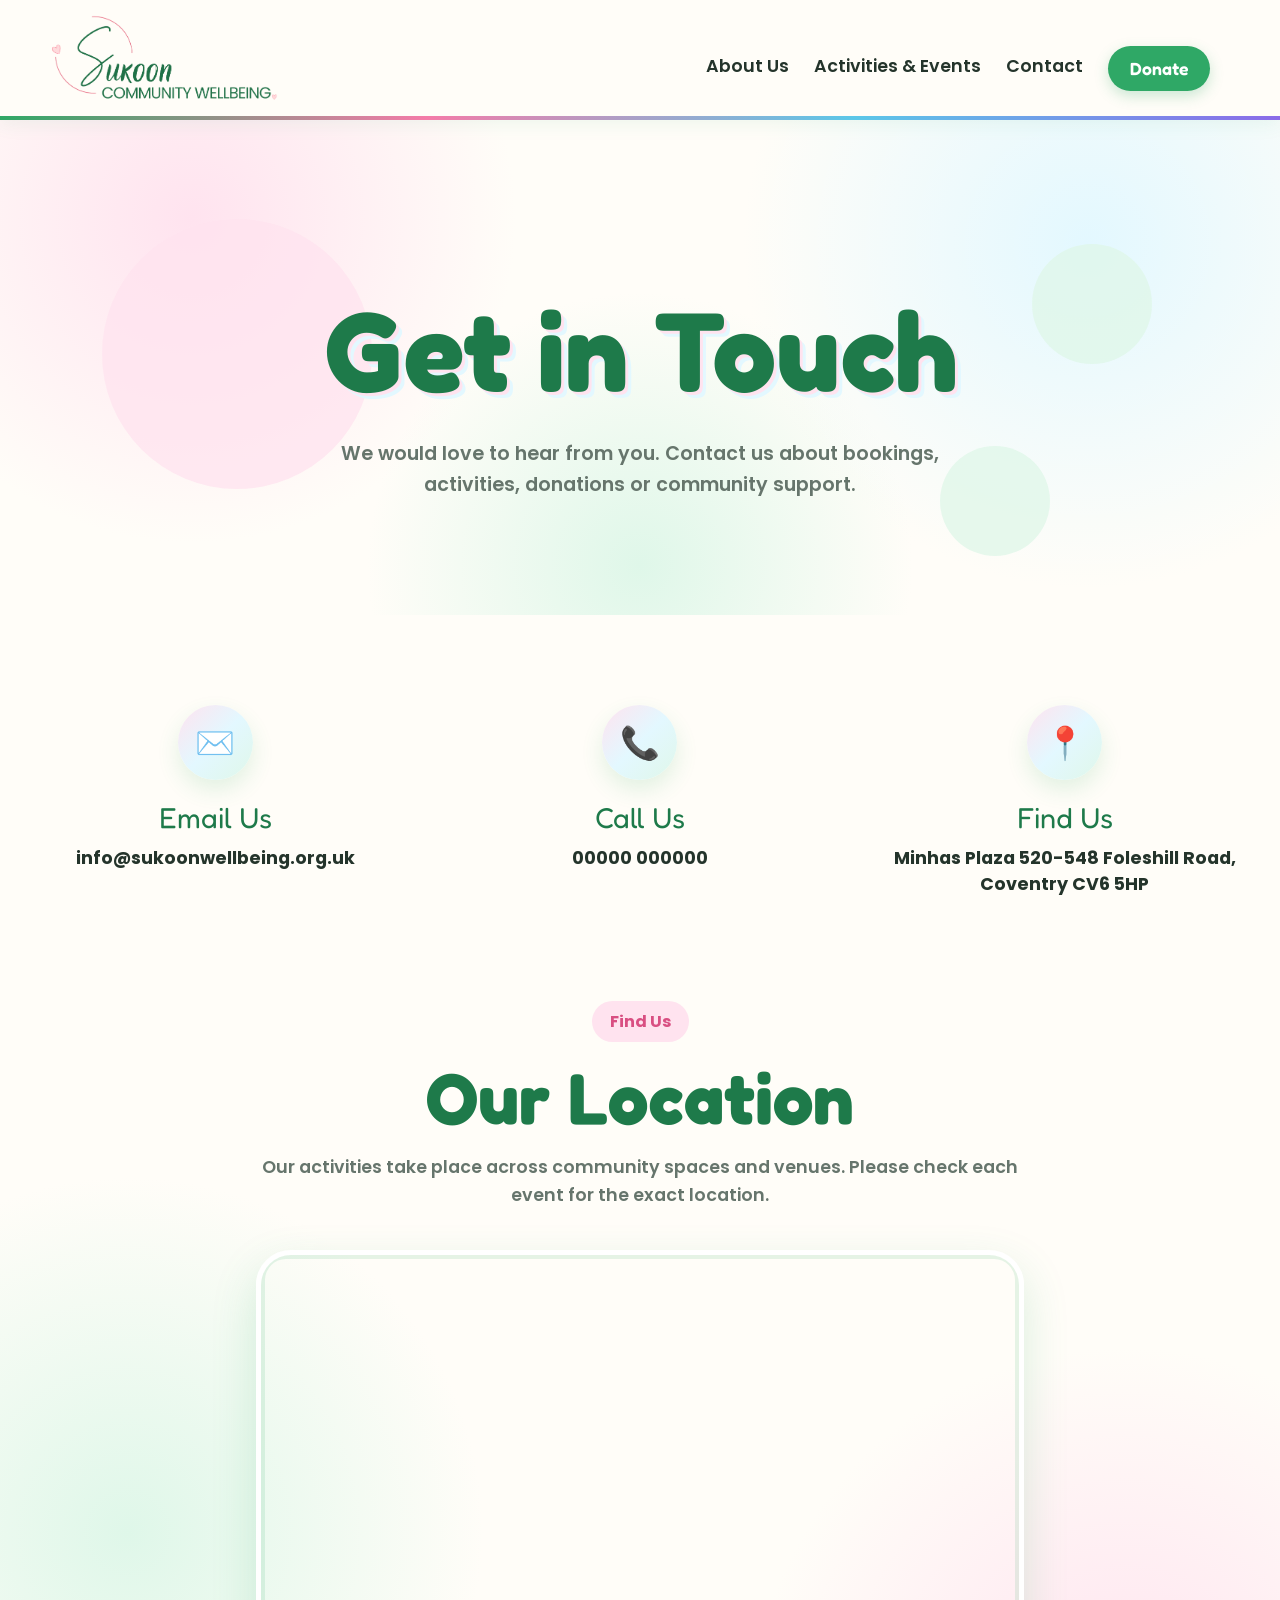
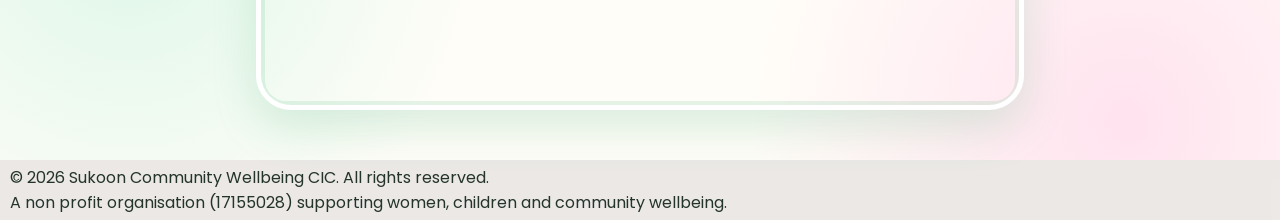
==== contact/index.html @ 09631a41 "Create index.html" ====
<!DOCTYPE html>
<html lang="en">
<head>
  <meta charset="UTF-8" />
  <meta name="viewport" content="width=device-width, initial-scale=1.0" />
  <title>Contact Us | Sukoon Community Wellbeing CIC</title>
  <link rel="preconnect" href="https://fonts.googleapis.com">
	<link rel="preconnect" href="https://fonts.gstatic.com" crossorigin>
	<link href="https://fonts.googleapis.com/css2?family=Fredoka:wght@500;600;700&family=Poppins:wght@400;500;600;700;800&display=swap" rel="stylesheet">
  <link rel="stylesheet" href="/static/css/stiles.css" />
  <link rel="stylesheet" href="/static/css/contact.css" />
  <link rel="icon" type="image/x-icon" href="/static/images/favicon.png">
</head>

<body>
  <nav class="navbar">
    <div class="nav-container">
      <a href="/" class="brand" aria-label="Sukoon home">
        <img
          src="/static/images/logoLong.png"
          alt="Sukoon Community Wellbeing CIC logo"
          class="site-logo"
        />
      </a>

      <button class="menu-toggle" onclick="toggleMenu()" aria-label="Open menu">
        ☰
      </button>
      <ul class="nav-links" id="navLinks">
        <li><a href="/about">About Us</a></li>
        <li><a href="/events">Activities & Events</a></li>
        <li><a href="/contact">Contact</a></li>
		    <a href="/donate" class="nav-button desktop-book-button">Donate</a>
      </ul>
    </div>
  </nav>

  <header class="contact-header">
    <div class="contact-header-content">
      <h1>Get in Touch</h1>
      <p>
        We would love to hear from you. Contact us about bookings, activities,
        donations or community support.
      </p>
    </div>
    <span class="contact-bubble bubble-one"></span>
    <span class="contact-bubble bubble-two"></span>
    <span class="contact-bubble bubble-three"></span>
  </header>


	<section class="contact-page-details">
		<div class="contact-details-wrap">
			<div class="contact-detail">
				<div class="contact-icon-soft">✉️</div>
				<span class="contact-detail-label">Email Us</span>
				<a href="mailto:info@sukoonwellbeing.org.uk">
					info@sukoonwellbeing.org.uk
				</a>
			</div>

			<div class="contact-detail">
				<div class="contact-icon-soft">📞</div>
				<span class="contact-detail-label">Call Us</span>
				<a href="tel:00000000000">
					00000 000000
				</a>
			</div>

			<div class="contact-detail">
				<div class="contact-icon-soft">📍</div>
				<span class="contact-detail-label">Find Us</span>
				<p>
					Minhas Plaza 520-548 Foleshill Road,
				</p>
				<br><p>Coventry CV6 5HP</p>
			</div>
		</div>
	</section>


  <section class="map-section">
    <div class="section-heading">
      <span class="section-label">Find Us</span>
      <h2>Our Location</h2>
      <p>
        Our activities take place across community spaces and venues. Please
        check each event for the exact location.
      </p>
    </div>

    <div class="map-wrap">
      <iframe
        src="https://www.google.com/maps?q=Coventry%20United%20Kingdom&output=embed"
        width="100%"
        height="450"
        style="border:0;"
        allowfullscreen=""
        loading="lazy">
      </iframe>
    </div>
  </section>

  
  <footer class="footer">
    <div class="footer-container">
      <p>© 2026 Sukoon Community Wellbeing CIC. All rights reserved.</p>
      <p>A non profit organisation (17155028) supporting women, children and community wellbeing.</p>
    </div>
  </footer>
  
  <script src="/static/js/jarvis.js"></script>
  
</body>
</html>
---- static/css/stiles.css ----
:root {
  --green: #2FA866;
  --green-dark: #1E7A4A;
  --green-light: #DFF7E9;
  --pink: #F47BA8;
  --pink-dark: #D94F82;
  --pink-light: #FFE3EF;
  --blue: #5BC7E8;
  --blue-light: #E3F8FF;
  --purple: #8B6BE8;
  --purple-light: #EEE9FF;

  --bg-main: #FFFDF8;
  --bg-soft: #F7FFF9;
  --bg-card: #FFFFFF;

  --text-main: #24342B;
  --text-muted: #66756C;
  --text-light: #FFFFFF;

  --border-soft: #D8EFE1;
  --shadow-soft: 0 8px 24px rgba(47, 168, 102, 0.15);

  --button-primary: var(--green);
  --button-primary-hover: var(--green-dark);
  --button-secondary: var(--pink);
  --button-secondary-hover: var(--pink-dark);

  --font-main: "Poppins", "Arial", sans-serif;
  --font-fun: "Fredoka", "Poppins", sans-serif;

  --max-width: 1200px;
  --radius-small: 8px;
  --radius-medium: 18px;
  --radius-large: 30px;
}

html,
body {
  max-width: 100%;
  overflow-x: hidden;
}

* {
  margin: 0;
  padding: 0;
  box-sizing: border-box;
}

body {
  font-family: var(--font-main);
  background: var(--bg-main);
  color: var(--text-main);
}


.navbar {
  width: 100%;
  background: var(--bg-main);
  position: sticky;
  top: 0;
  z-index: 1000;
  border-bottom: 4px solid transparent;
  border-image: linear-gradient(
    90deg,
    var(--green),
    var(--pink),
    var(--blue),
    var(--purple)
  ) 1;
  box-shadow: 0 4px 18px rgba(47, 168, 102, 0.08);
}

.nav-container {
  width: 100%;
  max-width: none;
  margin: 0;
  padding: 12px 40px;
  display: grid;
  grid-template-columns: auto 1fr auto;
  align-items: center;
  gap: 30px;
}

.brand {
  display: flex;
  align-items: center;
  text-decoration: none;
  justify-self: start;
}

.site-logo {
  width: 250px;
  max-width: 100%;
  height: auto;
  display: block;
}

.nav-links {
  list-style: none;
  display: flex;
  align-items: center;
  justify-content: right;
  gap: 25px;
  margin: 0;
  padding: 0;
  justify-self: right;
  padding-top: 15px;
}

.nav-links a {
  text-decoration: none;
  color: var(--text-main);
  font-size: 1.1rem;
  font-weight: 600;
  transition: all 0.25s ease;
  position: relative;
}

.nav-links a:hover {
  color: var(--green-dark);
}

.nav-links a::after {
  content: "";
  width: 0;
  height: 3px;
  background: var(--pink);
  border-radius: 20px;
  position: absolute;
  left: 0;
  bottom: -7px;
  transition: width 0.25s ease;
}

.nav-links a:hover::after {
  width: 100%;
}

.nav-button {
  text-decoration: none;
  background: var(--green);
  color: var(--text-light) !important;
  padding: 12px 22px;
  border-radius: var(--radius-large);
  font-size: 15px;
  font-weight: 600;
  font-family: var(--font-fun);
  white-space: nowrap;
  box-shadow: 0 5px 14px rgba(47, 168, 102, 0.25);
  transition: all 0.25s ease;
  justify-self: end;
  margin-top: 5px;
}

.nav-button:hover {
  background: var(--button-primary-hover);
  color: var(--text-light) !important;
  transform: translateY(-2px);
}

.nav-button::after {
  display: none;
}


.menu-toggle {
  display: none;
  background: transparent;
  border: none;
  outline: none;
  box-shadow: none;
  padding: 0;
  margin: 0;
  font-size: 30px;
  color: var(--green-dark);
  cursor: pointer;
}

.menu-toggle:focus,
.menu-toggle:active {
  outline: none;
  border: none;
  box-shadow: none;
  background: transparent;
}


.reveal{
  opacity:0;
  transform:translateY(28px);
  transition:.8s ease;
}

.reveal.active{
  opacity:1;
  transform:translateY(0);
}


.home-header {
  min-height: 75vh;
  background:
    radial-gradient(circle at 15% 20%, var(--green-light) 0%, transparent 35%),
    radial-gradient(circle at 85% 25%, var(--pink-light) 0%, transparent 30%),
    radial-gradient(circle at 50% 0%, var(--blue-light) 0%, transparent 70%),
    var(--bg-main);
  display: flex;
  align-items: center;
  justify-content: center;
  text-align: center;
  padding: 90px 24px 70px;
  position: relative;
  overflow: hidden;
}

.header-image-circle {
  position: absolute;
  width: 260px;
  height: 260px;
  border-radius: 50%;
  overflow: hidden;
  box-shadow: 0 14px 30px rgba(47, 168, 101, 0.251);
  z-index: 1;
}

.header-image-circle img {
  width: 100%;
  height: 100%;
  object-fit: cover;
}

.header-image-left {
  left: 4%;
  top: 5.25%;
  transform: rotate(-5deg);
}

.header-image-right {
  right: 6%;
  bottom: 18%;
  width: 170px;
  height: 170px;
  transform: rotate(5deg);
}

.header-image-circle::after {
  content: "";
  position: absolute;
  inset: -12px;
  border-radius: 50%;
  background: var(--pink-light);
  z-index: -1;
}

.home-header-content {
  max-width: 79%;
  margin: 0 auto;
  position: relative;
  z-index: 2;
}

.home-header h1 {
  font-family: var(--font-fun);
  font-size: clamp(3.2rem, 8vw, 7rem);
  line-height: 1.02;
  font-weight: 700;
  color: var(--green-dark);
  letter-spacing: -1px;
  margin-bottom: 22px;
  text-shadow:
    3px 3px 0 var(--pink-light),
    6px 6px 0 var(--blue-light);
}

.home-header p {
  font-family: var(--font-main);
  font-size: clamp(1.4rem, 3vw, 2.2rem);
  line-height: 1.35;
  font-weight: 600;
  color: var(--pink-dark);
  margin-bottom: 34px;
}

.header-buttons {
  display: flex;
  justify-content: center;
  align-items: center;
  gap: 18px;
  flex-wrap: wrap;
}


.btn {
  display: inline-block;
  text-decoration: none;
  padding: 14px 28px;
  border-radius: var(--radius-large);
  font-size: 16px;
  font-weight: 800;
  transition: all 0.25s ease;
}

.btn-primary {
  background: var(--green);
  color: var(--text-light);
  box-shadow: 0 8px 20px rgba(47, 168, 102, 0.25);
}

.btn-primary:hover {
  background: var(--green-dark);
  transform: translateY(-3px);
}

.btn-secondary {
  background: var(--pink-light);
  color: var(--pink-dark);
  border: 2px solid var(--pink);
}

.btn-secondary:hover {
  background: var(--pink);
  color: var(--text-light);
  transform: translateY(-3px);
}

.btn-ghost {
  background: transparent;
  color: var(--green-dark);
  border: 2px solid var(--green);
}

.btn-ghost:hover {
  background: var(--blue);
  border: 2px solid var(--blue-light);
  color: var(--text-light);
  transform: translateY(-3px);
}


.section-container {
  max-width: var(--max-width);
  margin: 0 auto;
  padding-top: 2.5%;
}

.section-heading {
  text-align: center;
  margin: 0 auto 45px;
}

.section-label {
  display: inline-block;
  font-family: var(--font-main);
  font-size: 1rem;
  font-weight: 700;
  color: var(--pink-dark);
  background: var(--pink-light);
  padding: 8px 18px;
  border-radius: var(--radius-large);
  margin-bottom: 16px;
}

.section-heading h2 {
  font-family: var(--font-main);
  font-size: clamp(2rem, 5vw, 3.8rem);
  line-height: 1.1;
  color: var(--green-dark);
  margin-bottom: 16px;
}

.section-heading p {
  font-size: 1.1rem;
  color: var(--text-muted);
  font-weight: 500;
}


.bulletin-board {
  background:linear-gradient(135deg, #d6a96b, #c78c48);
  border: 14px solid #a96d35;
  border-radius: 28px;
  padding: 42px;
  box-shadow: 0 18px 40px rgba(83, 51, 20, 0.347),
    inset 0 0 0 4px rgba(255, 255, 255, 0.095);
  display: grid;
  grid-template-columns: repeat(3, 1fr);
  gap: 28px;
  position: relative;
}

.board-note {
  min-height: 210px;
  padding: 34px 24px 24px;
  border-radius: 8px;
  text-decoration: none;
  color: var(--text-main);
  position: relative;
  z-index: 2;
  display: flex;
  flex-direction: column;
  justify-content: center;
  align-items: center;
  text-align: center;
  box-shadow: 0 10px 18px rgba(48, 31, 12, 0.18);
  transition: all 0.25s ease;
}

.board-note:hover {
  transform: translateY(-8px) rotate(0deg) scale(1.03);
  box-shadow: 0 18px 28px rgba(48, 31, 12, 0.25);
}
.board-note:nth-child(1) {
  transform: rotate(-2deg);
}
.board-note:nth-child(2) {
  transform: rotate(1.5deg);
}
.board-note:nth-child(3) {
  transform: rotate(-1deg);
}
.board-note:nth-child(4) {
  transform: rotate(2deg);
}
.board-note:nth-child(5) {
  transform: rotate(-1.5deg);
}
.board-note:nth-child(6) {
  transform: rotate(1deg);
}
.board-note:hover:nth-child(n) {
  transform: translateY(-8px) rotate(0deg) scale(1.03);
}

.note-icon {
  font-size: 2.4rem;
  margin-bottom: 10px;
}

.board-note h3 {
  font-family: var(--font-fun);
  font-size: 1.65rem;
  color: var(--green-dark);
  margin-bottom: 8px;
}

.board-note p {
  font-size: 0.98rem;
  line-height: 1.5;
  color: var(--text-main);
  font-weight: 500;
}

.pin {
  width: 22px;
  height: 22px;
  background: var(--pink);
  border-radius: 50%;
  position: absolute;
  top: 12px;
  left: 50%;
  transform: translateX(-50%);
  box-shadow:
    inset 0 -3px 4px rgba(0, 0, 0, 0.15),
    0 3px 5px rgba(0, 0, 0, 0.2);
}

.pin::after {
  content: "";
  width: 8px;
  height: 8px;
  background: rgba(255, 255, 255, 0.7);
  border-radius: 50%;
  position: absolute;
  top: 4px;
  left: 5px;
}

.note-pink {
  background: var(--pink-light);
}
.note-green {
  background: var(--green-light);
}
.note-blue {
  background: var(--blue-light);
}
.note-purple {
  background: var(--purple-light);
}
.note-yellow {
  background: #fff4b8;
}
.note-orange {
  background: #ffe0b8;
}

.board-button-area {
  grid-column: 1 / -1;
  display: flex;
  justify-content: center;
  position: relative;
  z-index: 2;
  margin-top: 10px;
}


.about-parallax {
  position: relative;
  min-height: 650px;
  background-image:
    linear-gradient(
      rgba(47, 168, 102, 0.45),
      rgba(244, 123, 168, 0.35)
    ),
    url("https://www.sukoonwellbeing.org.uk/static/images/women.jpg");
  background-size: cover;
  background-position: center;
  background-attachment: fixed;
  display: flex;
  align-items: center;
  justify-content: center;
  overflow: hidden;
}

.about-parallax-overlay {
  width: 100%;
  padding: 120px 24px;
  display: flex;
  justify-content: center;
}

.about-parallax-content {
  max-width: 850px;
  background: rgba(255, 255, 255, 0.92);
  padding: 50px 46px;
  border-radius: 34px;
  text-align: center;

  box-shadow: 0 18px 45px rgba(47, 168, 102, 0.22);
  border: 4px solid rgba(255, 255, 255, 0.8);
}

.about-parallax-content h2 {
  font-family: var(--font-fun);
  font-size: clamp(2.2rem, 5vw, 4.2rem);
  line-height: 1.05;
  color: var(--green-dark);
  margin-bottom: 22px;
}

.about-parallax-content p {
  font-size: 1.1rem;
  line-height: 1.8;
  color: var(--text-main);
  font-weight: 500;
  margin-bottom: 18px;
}

.about-parallax-content .btn {
  margin-top: 18px;
}

.about-label {
  background: var(--green-light);
  color: var(--green-dark);
}

.zigzag-top,
.zigzag-bottom {
  position: absolute;
  left: 0;
  width: 100%;
  height: 70px;
  z-index: 3;
  pointer-events: none;
}
.zigzag-top {
  top: 0;
  background: var(--bg-main);
  clip-path: polygon(
    0 0,
    100% 0,
    100% 45%,
    95% 100%,
    90% 45%,
    85% 100%,
    80% 45%,
    75% 100%,
    70% 45%,
    65% 100%,
    60% 45%,
    55% 100%,
    50% 45%,
    45% 100%,
    40% 45%,
    35% 100%,
    30% 45%,
    25% 100%,
    20% 45%,
    15% 100%,
    10% 45%,
    5% 100%,
    0 45%
  );
}
.zigzag-bottom {
  bottom: 0;
  background: var(--bg-main);
  clip-path: polygon(
    0 55%,
    5% 0,
    10% 55%,
    15% 0,
    20% 55%,
    25% 0,
    30% 55%,
    35% 0,
    40% 55%,
    45% 0,
    50% 55%,
    55% 0,
    60% 55%,
    65% 0,
    70% 55%,
    75% 0,
    80% 55%,
    85% 0,
    90% 55%,
    95% 0,
    100% 55%,
    100% 100%,
    0 100%
  );
}


.reviews-section {
  padding: 90px 24px;
  background: var(--bg-main);
}

.reviews-grid {
  display: grid;
  grid-template-columns: repeat(3, 1fr);
  gap: 28px;
  margin-top: 45px;
}

.review-card {
  position: relative;
  padding: 34px 28px 28px;
  border-radius: 30px;
  box-shadow: 0 14px 30px rgba(47, 168, 102, 0.12);
  border: 3px solid rgba(255, 255, 255, 0.9);
  transition: all 0.25s ease;
  overflow: hidden;
}

.review-card:hover {
  transform: translateY(-8px);
  box-shadow: 0 20px 38px rgba(47, 168, 102, 0.18);
}

.review-card::after {
  content: "";
  position: absolute;
  bottom: -18px;
  left: 42px;
  width: 42px;
  height: 42px;
  background: inherit;
  transform: rotate(45deg);
  border-radius: 8px;
}

.review-card::before {
  content: "“";
  position: absolute;
  top: -8px;
  right: 24px;
  font-family: var(--font-fun);
  font-size: 6rem;
  color: rgba(255, 255, 255, 0.75);
  line-height: 1;
}

.review-stars {
  color: #f5a623;
  font-size: 1.2rem;
  letter-spacing: 2px;
  margin-bottom: 18px;
  position: relative;
  z-index: 2;
}

.review-card p {
  font-size: 1.02rem;
  line-height: 1.7;
  color: var(--text-main);
  font-weight: 500;
  margin-bottom: 26px;
  position: relative;
  z-index: 2;
}

.review-person {
  display: flex;
  align-items: center;
  gap: 14px;
  position: relative;
  z-index: 2;
}

.review-avatar {
  width: 48px;
  height: 48px;
  border-radius: 50%;
  background: var(--bg-card);
  color: var(--green-dark);
  display: flex;
  align-items: center;
  justify-content: center;
  font-family: var(--font-fun);
  font-size: 1.3rem;
  font-weight: 700;
  box-shadow: 0 6px 14px rgba(47, 168, 102, 0.14);
}

.review-person h3 {
  font-family: var(--font-fun);
  font-size: 1.15rem;
  color: var(--green-dark);
  margin: 0;
}

.review-person small {
  display: block;
  font-size: 0.88rem;
  color: var(--text-muted);
  font-weight: 600;
}

.review-pink {
  background: var(--pink-light);
}

.review-green {
  background: var(--green-light);
}

.review-blue {
  background: var(--blue-light);
}

.reviews-bottom {
  display: flex;
  justify-content: center;
  margin-top: 46px;
}


.contact-box {
  background: var(--bg-card);
  border-radius: 36px;
  padding: 46px;
  display: grid;
  grid-template-columns: 1fr 1fr;
  gap: 42px;
  align-items: center;
  box-shadow: 0 18px 45px rgba(47, 168, 102, 0.14);
  border: 3px solid var(--green-light);
}

.contact-text h2 {
  font-family: var(--font-fun);
  font-size: clamp(2.2rem, 5vw, 4rem);
  line-height: 1.05;
  color: var(--green-dark);
  margin-bottom: 18px;
}

.contact-text p {
  font-size: 1.08rem;
  line-height: 1.8;
  color: var(--text-muted);
  font-weight: 500;
}

.contact-details {
  background: linear-gradient(
    135deg,
    var(--pink-light),
    var(--blue-light),
    var(--green-light)
  );
  border-radius: 30px;
  padding: 32px;
  display: flex;
  flex-direction: column;
  gap: 20px;
}

.contact-item {
  background: rgba(255, 255, 255, 0.82);
  border-radius: 22px;
  padding: 18px 20px;
  display: flex;
  align-items: center;
  gap: 16px;
  box-shadow: 0 8px 18px rgba(47, 168, 102, 0.08);
}

.contact-icon {
  width: 52px;
  height: 52px;
  min-width: 52px;
  border-radius: 50%;
  background: var(--bg-card);
  display: flex;
  align-items: center;
  justify-content: center;
  font-size: 1.5rem;
}

.contact-item h3 {
  font-family: var(--font-fun);
  font-size: 1.25rem;
  color: var(--green-dark);
  margin-bottom: 3px;
}

.contact-item a {
  text-decoration: none;
  color: var(--text-main);
  font-weight: 700;
}

.contact-item a:hover {
  color: var(--pink-dark);
}

.social-links {
  display: flex;
  flex-wrap: wrap;
  gap: 10px;
}

.social-links a {
  background: var(--bg-card);
  padding: 7px 13px;
  border-radius: var(--radius-large);
  font-size: 0.9rem;
  color: var(--green-dark);
  font-weight: 800;
}

.social-links a:hover {
  background: var(--pink);
  color: var(--text-light);
}

.contact-page-btn {
  align-self: flex-start;
  margin-top: 6px;
}


.footer-container {
  background-color: #33243418;
  padding: 5px 10px;
}

@media (max-width: 950px) {
  .bulletin-board {
    grid-template-columns: repeat(2, 1fr);
    padding: 34px;
  }

  .reviews-grid {
    grid-template-columns: 1fr;
    max-width: 620px;
    margin-left: auto;
    margin-right: auto;
  }
}


@media (max-width: 850px) {
  .menu-toggle {
    display: block;
    justify-self: end;
    font-size: 1.5rem;
  }
  .brand {
    width: 60%;
  }
  .nav-links {
    position: absolute;
    top: 78px;
    left: 0;
    width: 100%;
    background: var(--bg-main);
    flex-direction: column;
    align-items: center;
    gap: 18px;
    padding: 24px 0;
    box-shadow: var(--shadow-soft);
    display: none;
  }
  .nav-links.active {
    display: flex;
  }
  .nav-links a {
    font-size: 16px;
  }
  .nav-button {
    margin-top: 8px;
  }

  .home-header {
    min-height: 40vh;
    padding: 70px 20px 55px;
    max-width: 100%;
  }
  .home-header h1 {
    letter-spacing: -1px;
  }
  .home-header p {
    margin-bottom: 28px;
  }

  .btn {
    width: 100%;
    max-width: 260px;
    text-align: center;
  }
  
  .bulletin-board {
    grid-template-columns: 1fr !important;
    margin: 0 18px;
    padding: 24px 18px;
    gap: 22px;
    border-width: 10px;
    border-radius: 22px;
  }
  .board-note {
    min-height: 190px;
  }
  .board-note h3 {
    font-size: 1.45rem;
  }

  .about-parallax {
    min-height: auto;
    background-attachment: scroll;
  }

  .about-parallax-overlay {
    padding: 95px 20px;
  }

  .about-parallax-content {
    padding: 36px 24px;
    border-radius: 26px;
  }

  .about-parallax-content p {
    font-size: 1rem;
    line-height: 1.7;
  }

  .zigzag-top,
  .zigzag-bottom {
    height: 45px;
  }

   .reviews-section {
    padding: 70px 18px;
  }
  .review-card {
    padding: 30px 22px 26px;
    border-radius: 26px;
  }
  .review-card p {
    font-size: 0.98rem;
  }
  .review-card::after {
    display: none;
  }

  .contact-box {
    grid-template-columns: 1fr;
    margin: 0 10px;
    padding: 30px 22px;
    border-radius: 28px;
    gap: 30px;
    width: 100%;
    max-width: 100%;
    overflow: hidden;
  }
  .contact-text, .contact-details {
    width: 100%;
    max-width: 100%;
    box-sizing: border-box;
  }  
  .contact-details {
    padding: 18px 14px;
    overflow: hidden;
  }
  .contact-item {
    width: 100%;
    max-width: 100%;
    box-sizing: border-box;
    padding: 16px 14px;
    gap: 12px;
    overflow: hidden;
  }
  .contact-item div {
    min-width: 0;
  }
  .contact-item a {
    display: inline-block;
    max-width: 100%;
    overflow-wrap: anywhere;
    word-break: break-word;
    font-size: 0.9rem;
  }
  .contact-text h2 {
    font-size: 2rem;
    line-height: 1.1;
  }
  .contact-text p {
    font-size: 0.95rem;
    line-height: 1.65;
  }

  .footer {
    font-size: 0.75rem;
  }
}


@media (max-width: 1500px) {
  .header-image-circle {
    width: 160px;
    height: 160px;
    border-width: 5px;
    opacity: 0.9;
  }
  .header-image-left {
    left: 2%;
    top: 18%;
  }
  .header-image-right {
    right: 6%;
    bottom: 10%;
  }
}

@media (max-width: 850px) {
  .header-image-circle {
    width: 90px;
    height: 90px;
    border-width: 5px;
    opacity: 0.9;
  }
  .header-image-left {
    left: 2%;
    top: 18%;
  }
  .header-image-right {
    right: 6%;
    bottom: 10%;
  }
}

@media (max-width: 550px) {
  .header-image-circle {
    width: 85px;
    height: 85px;
    opacity: 0.75;
  }

  .header-image-left {
    left: 4%;
    top: 7%;
  }

  .header-image-right {
    right: 4%;
    bottom: 18%;
  }
}
---- static/css/contact.css ----
.contact-header {
  min-height: 55vh;
  padding: 100px 24px 70px;
  background:
    radial-gradient(circle at 15% 20%, var(--pink-light) 0%, transparent 28%),
    radial-gradient(circle at 85% 25%, var(--blue-light) 0%, transparent 30%),
    radial-gradient(circle at 50% 90%, var(--green-light) 0%, transparent 35%),
    var(--bg-main);
  display: flex;
  align-items: center;
  justify-content: center;
  text-align: center;
  position: relative;
  overflow: hidden;
}

.contact-header-content {
  max-width: 850px;
  position: relative;
  z-index: 2;
}

.contact-header h1 {
  font-family: var(--font-fun);
  font-size: clamp(4rem, 12vw, 7rem);
  color: var(--green-dark);
  margin: 18px 0 22px;
  text-shadow:
    3px 3px 0 var(--pink-light),
    6px 6px 0 var(--blue-light);
}

.contact-header p {
  max-width: 680px;
  margin: 0 auto;
  font-size: clamp(1.1rem, 2.5vw, 1.2rem);
  line-height: 1.6;
  color: var(--text-muted);
  font-weight: 600;
}

.contact-bubble {
  position: absolute;
  border-radius: 50%;
  opacity: 0.75;
  animation: floatContactBubble 5s ease-in-out infinite;
}

.bubble-one {
  width: 270px;
  height: 270px;
  background: var(--pink-light);
  left: 8%;
  top: 20%;
}

.bubble-two {
  width: 120px;
  height: 120px;
  background: var(--green-light);
  right: 10%;
  top: 25%;
  animation-delay: 1s;
}

.bubble-three {
  width: 110px;
  height: 110px;
  background: var(--green-light);
  right: 18%;
  bottom: 12%;
  animation-delay: 0.5s;
}

@keyframes floatContactBubble {
  0%, 100% {
    transform: translateY(0);
  }

  50% {
    transform: translateY(-16px);
  }
}


.contact-page-details {
  padding: 80px 24px;
}

.contact-details-wrap {
  margin: 0 auto;
  display: grid;
  grid-template-columns: repeat(3, 1fr);
  gap: 42px;
  text-align: center;
}

.contact-detail {
  position: relative;
  padding: 10px 8px 24px;
}

.contact-icon-soft {
  width: 75px;
  height: 75px;
  margin: 0 auto 20px;
  display: flex;
  align-items: center;
  justify-content: center;
  font-size: 2rem;
  border-radius: 50%;
  background: linear-gradient(
    135deg,
    var(--pink-light),
    var(--blue-light),
    var(--green-light)
  );
  box-shadow: 0 10px 22px rgba(47, 168, 102, 0.14);
  animation: softFloat 4s ease-in-out infinite;
}
.contact-detail:nth-child(2) .contact-icon-soft {
  animation-delay: 0.8s;
}
.contact-detail:nth-child(3) .contact-icon-soft {
  animation-delay: 1.2s;
}

.contact-detail-label {
  display: block;
  font-family: var(--font-fun);
  font-size: 1.8rem;
  color: var(--green-dark);
  margin-bottom: 10px;
}

.contact-detail a,
.contact-detail p {
  display: inline-block;
  font-size: 1.1rem;
  color: var(--text-main);
  font-weight: 700;
  text-decoration: none;
  margin: 0;
  overflow-wrap: anywhere;
  position: relative;
}

.contact-detail a:hover {
  color: var(--pink-dark);
  font-size: 1.2rem;
}

.contact-detail a:hover::after {
  opacity: 1;
}

@keyframes softFloat {
  0%, 100% {
    transform: translateY(0);
  }

  50% {
    transform: translateY(-8px);
  }
}


.map-section {
  padding-bottom: 50px;
  background:
    radial-gradient(circle at 10% 70%, var(--green-light) 0%, transparent 28%),
    radial-gradient(circle at 88% 95%, var(--pink-light) 0%, transparent 28%),
    var(--bg-main);
}

.map-section .section-heading {
  text-align: center;
  max-width: 800px;
  margin: 0 auto 40px;
}

.map-section .section-heading h2 {
  font-family: var(--font-fun);
  font-size: clamp(2.4rem, 6vw, 4.5rem);
  color: var(--green-dark);
}

.map-section .section-heading p {
  color: var(--text-muted);
  font-weight: 600;
  line-height: 1.6;
  margin-top: 12px;
}

.map-wrap {
  max-width: 60%;
  margin: 0 auto;
  border-radius: 35px;
  overflow: hidden;
  border: 5px solid var(--bg-card);
  box-shadow: 0 18px 45px rgba(47, 168, 102, 0.18);
  position: relative;
}

.map-wrap::before {
  content: "";
  position: absolute;
  inset: 0;
  pointer-events: none;
  border-radius: 25px;
  box-shadow: inset 0 0 0 4px rgba(47, 168, 102, 0.12);
  z-index: 2;
}

.map-wrap iframe {
  display: block;
  width: 100%;
  height: 450px;
}



@media (max-width: 850px) {
  .contact-details-wrap {
    grid-template-columns: 1fr;
    gap: 50px;
    max-width: 420px;
  }
  .contact-detail-label {
    font-size: 1.5rem;
  }
  .contact-detail a,
  .contact-detail p {
    font-size: 1rem;
  }
  .contact-detail a:hover {
    color: var(--pink-dark);
    font-size: 1.05rem;
  }

  .contact-header {
    min-height: 50vh;
    padding: 80px 20px 60px;
  }
  .contact-header h1 {
    font-size: clamp(3.5rem, 16vw, 5.5rem);
  }
  .contact-header p {
    font-size: 1rem;
  }
  .bubble-one {
    width: 150px;
    height: 150px;
    left: -20px;
    top: 5px;
  }
  .bubble-two {
    width: 60px;
    height: 60px;
    right: 5%;
    top: 20%;
  }
  .bubble-three {
    width: 70px;
    height: 70px;
    right: 8%;
    bottom: 8%;
  }

  .map-wrap {
    border-radius: 25px;
    border-width: 6px;
    max-width: 90%;
  }
  .map-wrap iframe {
    height: 420px;
  }
}
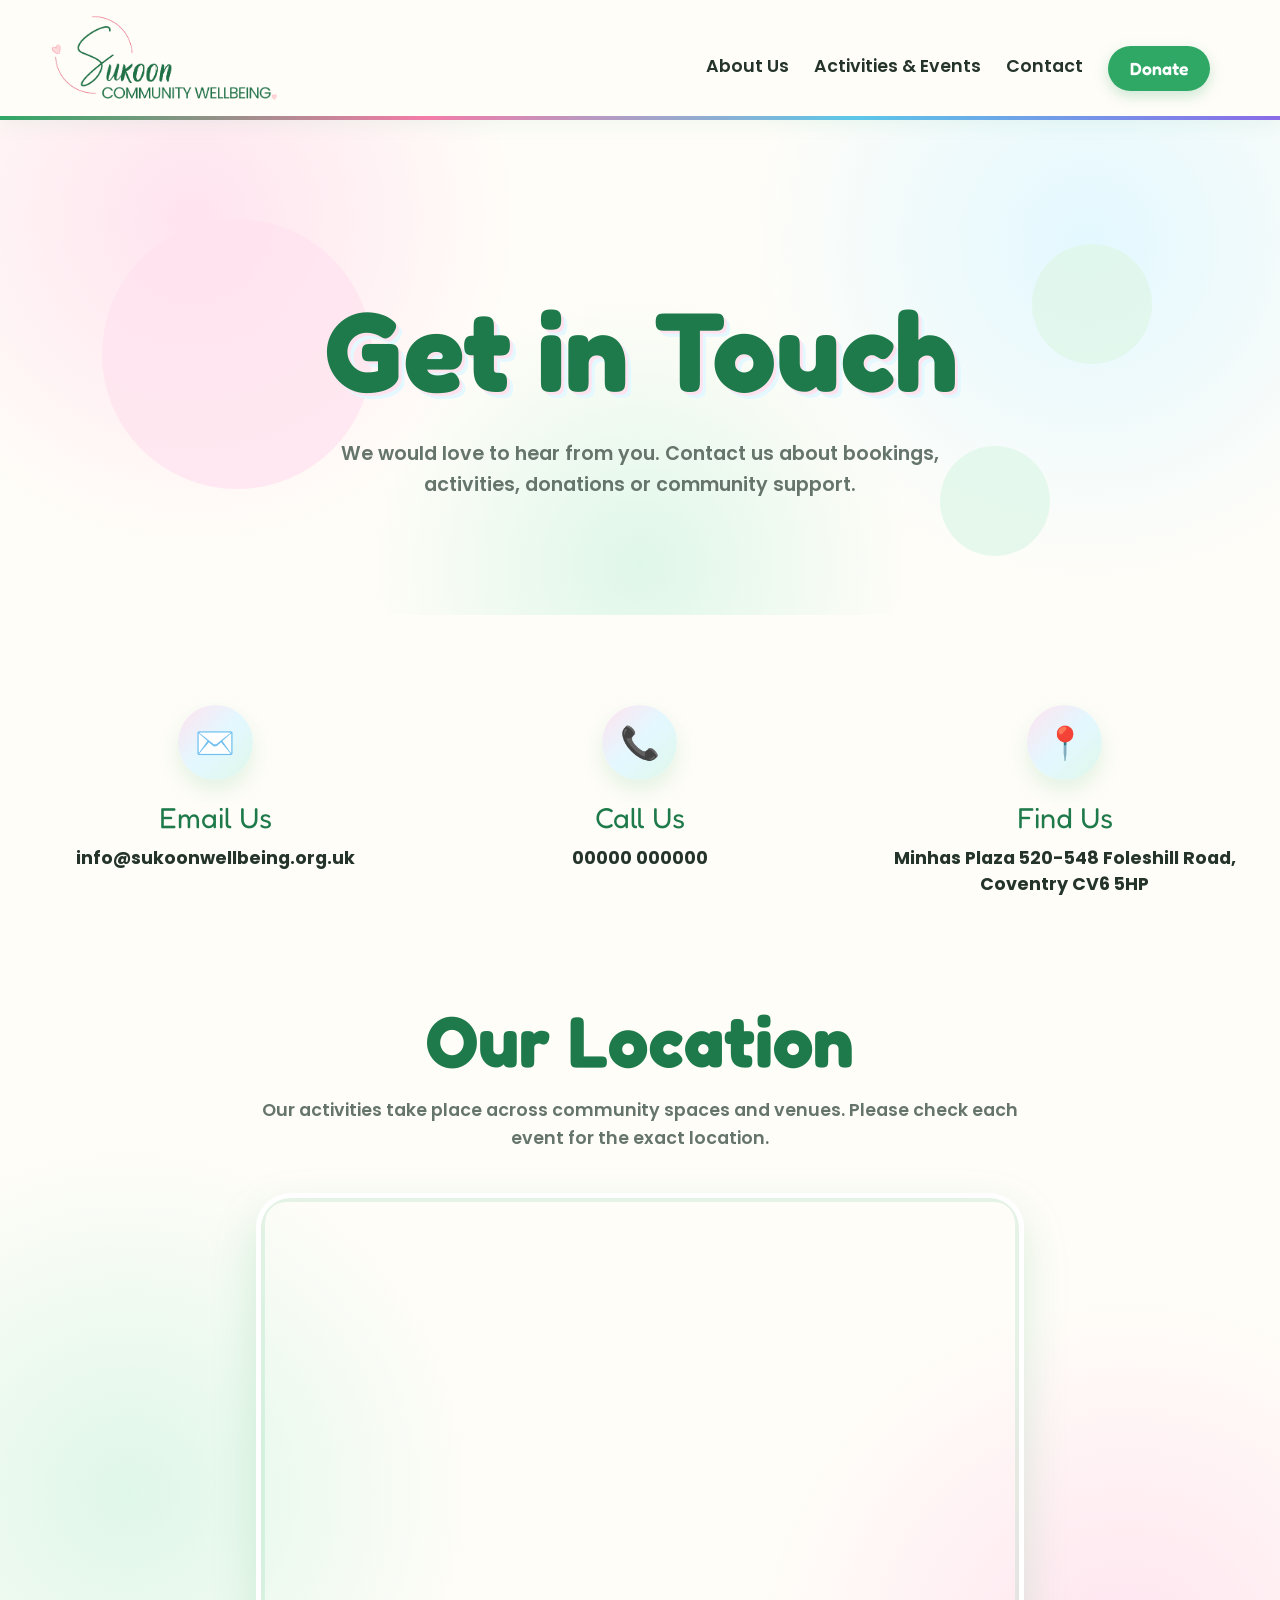
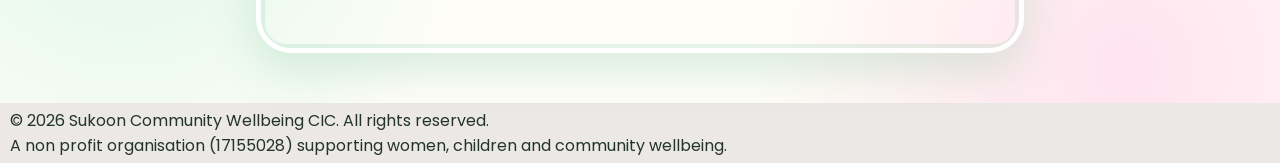
==== commit 835806d7: "Update index.html" ====
--- a/contact/index.html
+++ b/contact/index.html
@@ -81,7 +81,6 @@
 
   <section class="map-section">
     <div class="section-heading">
-      <span class="section-label">Find Us</span>
       <h2>Our Location</h2>
       <p>
         Our activities take place across community spaces and venues. Please
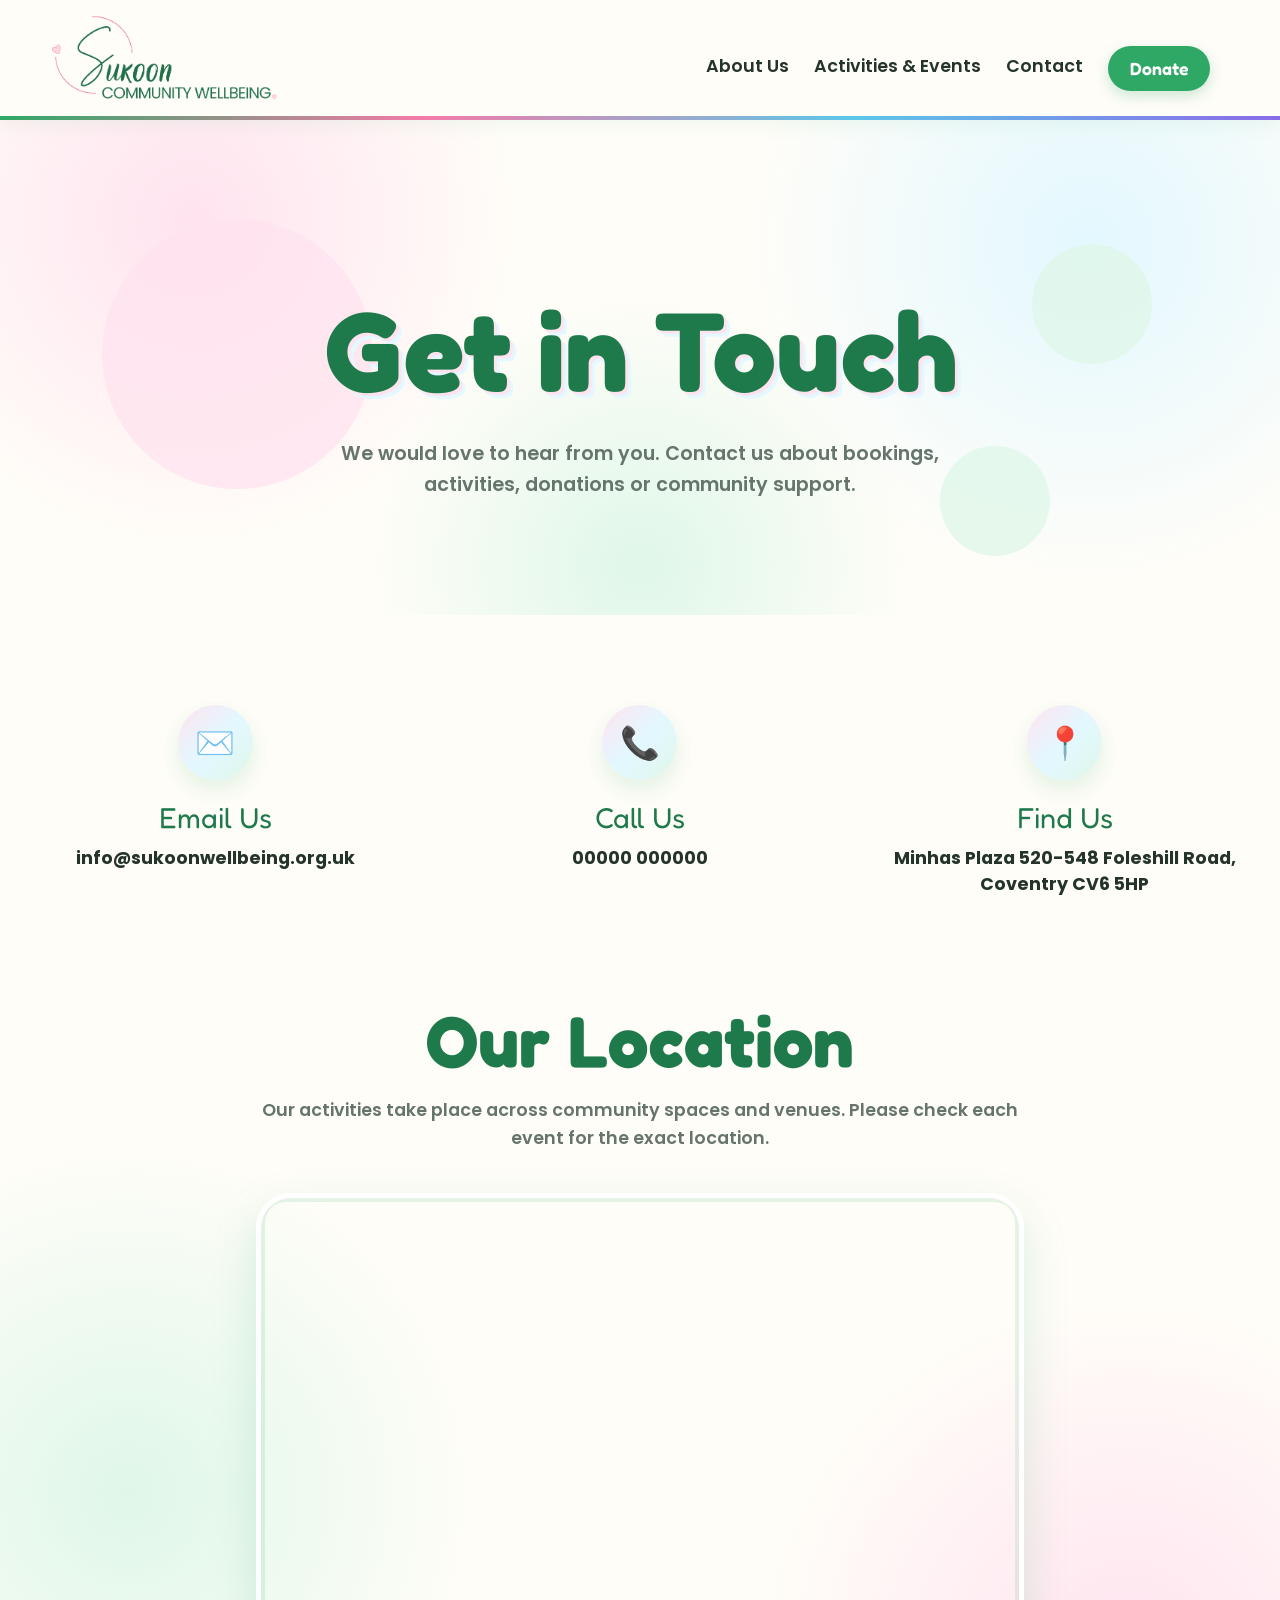
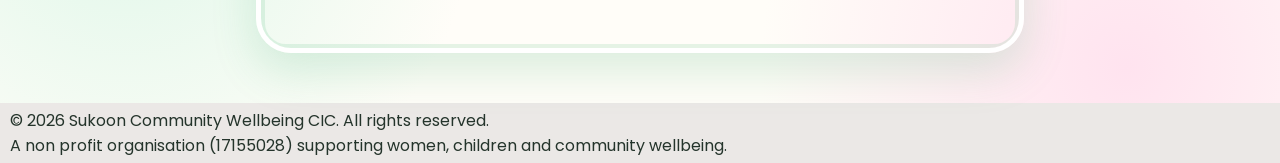
==== commit 181c5495: "Update index.html" ====
--- a/contact/index.html
+++ b/contact/index.html
@@ -36,7 +36,7 @@
   </nav>
 
   <header class="contact-header">
-    <div class="contact-header-content">
+    <div class="contact-header-content reveal">
       <h1>Get in Touch</h1>
       <p>
         We would love to hear from you. Contact us about bookings, activities,
@@ -79,7 +79,7 @@
 	</section>
 
 
-  <section class="map-section">
+  <section class="map-section reveal">
     <div class="section-heading">
       <h2>Our Location</h2>
       <p>
